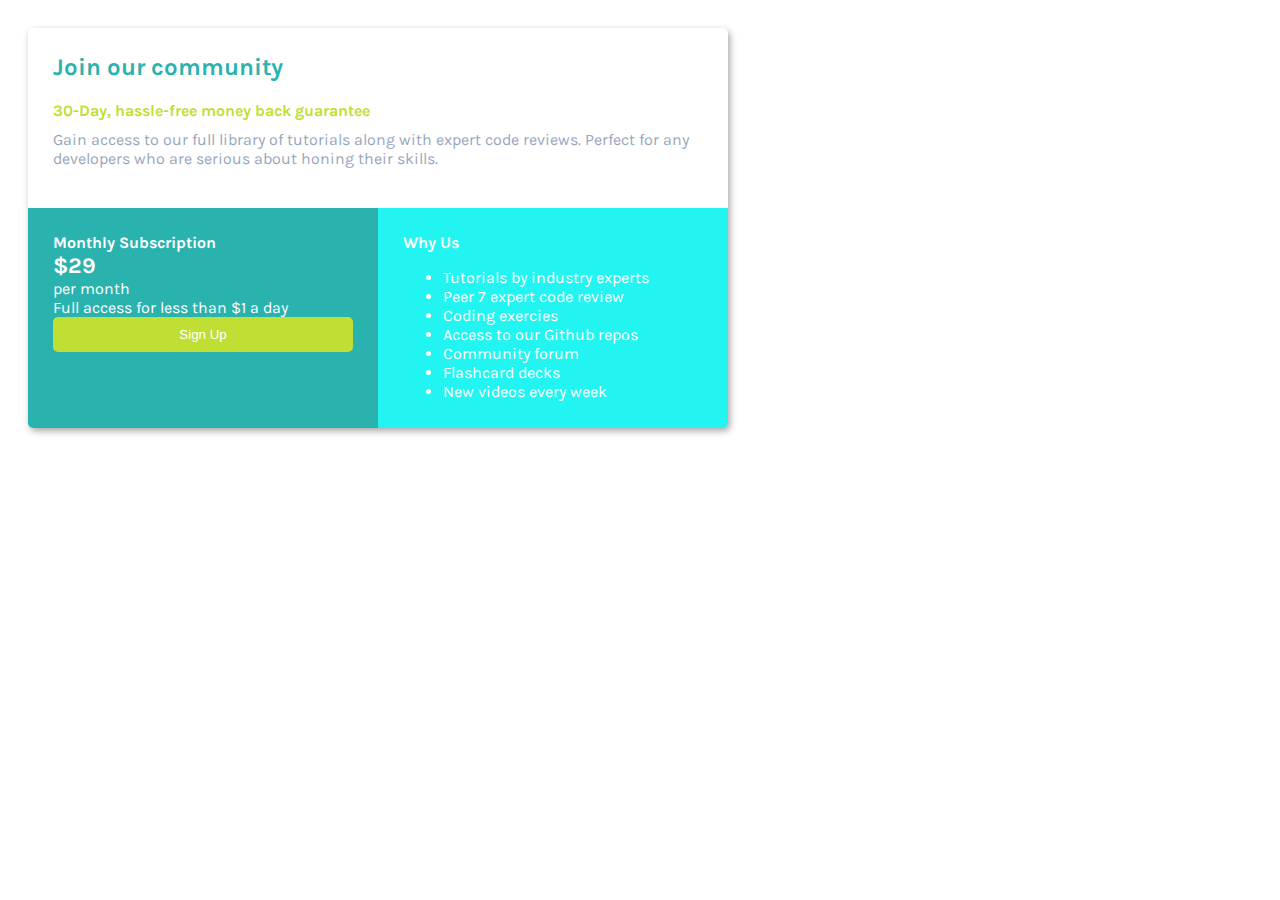
==== Practice 2/index.html @ 59242b1e "it looks good so far, just need to complete bottom sections" ====
<!DOCTYPE html>
<html lang="en">
  <head>
    <meta charset="UTF-8" />
    <meta name="viewport" content="width=device-width, initial-scale=1.0" />
    <title>Card Work</title>
    <link rel="stylesheet" href="./style.css" />
    <link rel="preconnect" href="https://fonts.googleapis.com">
    <link rel="preconnect" href="https://fonts.gstatic.com" crossorigin>
    <link href="https://fonts.googleapis.com/css2?family=Karla:wght@400;700&family=Space+Mono&display=swap" rel="stylesheet">

  </head>
  <body>
    <div id="card">
      <!-- Top section of card -->
      <div id="top-section">
        <h2>Join our community</h2>
        <h4>30-Day, hassle-free money back guarantee</h4>
        <p>
          Gain access to our full library of tutorials along with expert code
          reviews. Perfect for any developers who are serious about honing their
          skills.
        </p>
      </div>
      <!-- Bottom section of card -->
      <div id="bottom-section">
        <div id="bottom-left">
          <h4>Monthly Subscription</h4>
          <!-- Left side of bottom section that
             include price and description -->
          <div id = "price-description">
            <div id="price">$29</div>
            <div id="per-month">per month</div>
          </div>
          <p>Full access for less than $1 a day</p>
          <button>Sign Up</button>
        </div><!-- Right side of bottom section --><div id="bottom-right">
          <h4>Why Us</h4>
          <ul class="lists">
            <li>Tutorials by industry experts</li>
            <li>Peer 7 expert code review</li>
            <li>Coding exercies</li>
            <li>Access to our Github repos</li>
            <li>Community forum</li>
            <li>Flashcard decks</li>
            <li>New videos every week</li>
          </ul>
        </div>
      </div>
    </div>
  </body>
</html>
---- Practice 2/style.css ----
html {
  box-sizing: border-box;
  font-family: 'Karla', sans-serif;
  font-size: 16px;
}

body {
  
  padding: 20px;
}

h2,
h4,
p {
  margin: 0;
}

*,
*:before,
*:after {
  box-sizing: inherit;
}

#card {
  width: 700px;
  height: 400px;
  box-shadow: 2px 3px 7px 0px rgba(0, 0, 0, 0.35);
  border-radius: 5px;
  overflow: hidden;
}

/* #top-section,
#bottom-section {
  height: 50%;
  width: 100%;
} */

#top-section {
  height: 45%;
  width: 100%;
  padding: 25px;
}

#bottom-section {
  width: 100%;
  height: 55%;
  color: white;
}

#bottom-left,
#bottom-right {
  height: 100%;
  width: 50%;
  padding: 25px;
}

#bottom-left {
  display: inline-block;
  justify-content: center;
  background-color: rgb(42, 178, 175);
  vertical-align: top;
}

#bottom-right {
  background-color: rgb(34, 245, 241);
  vertical-align: top;
  display: inline-block;
}

#top-section h2 {
  color: rgb(42, 178, 175);
  margin-bottom: 20px;
}

#top-section h4 {
  color: rgb(192, 223, 52);
  margin-bottom: 10px;
}

#top-section p {
  color: rgb(152, 166, 189);
}

button{
  color: white;
  background-color: rgb(192, 223, 52);
  border: none;
  padding: 10px;
  width: 100%;
  border-radius: 5px;
}

#price {
  font-size: 1.4rem;
  font-weight: 700;
}
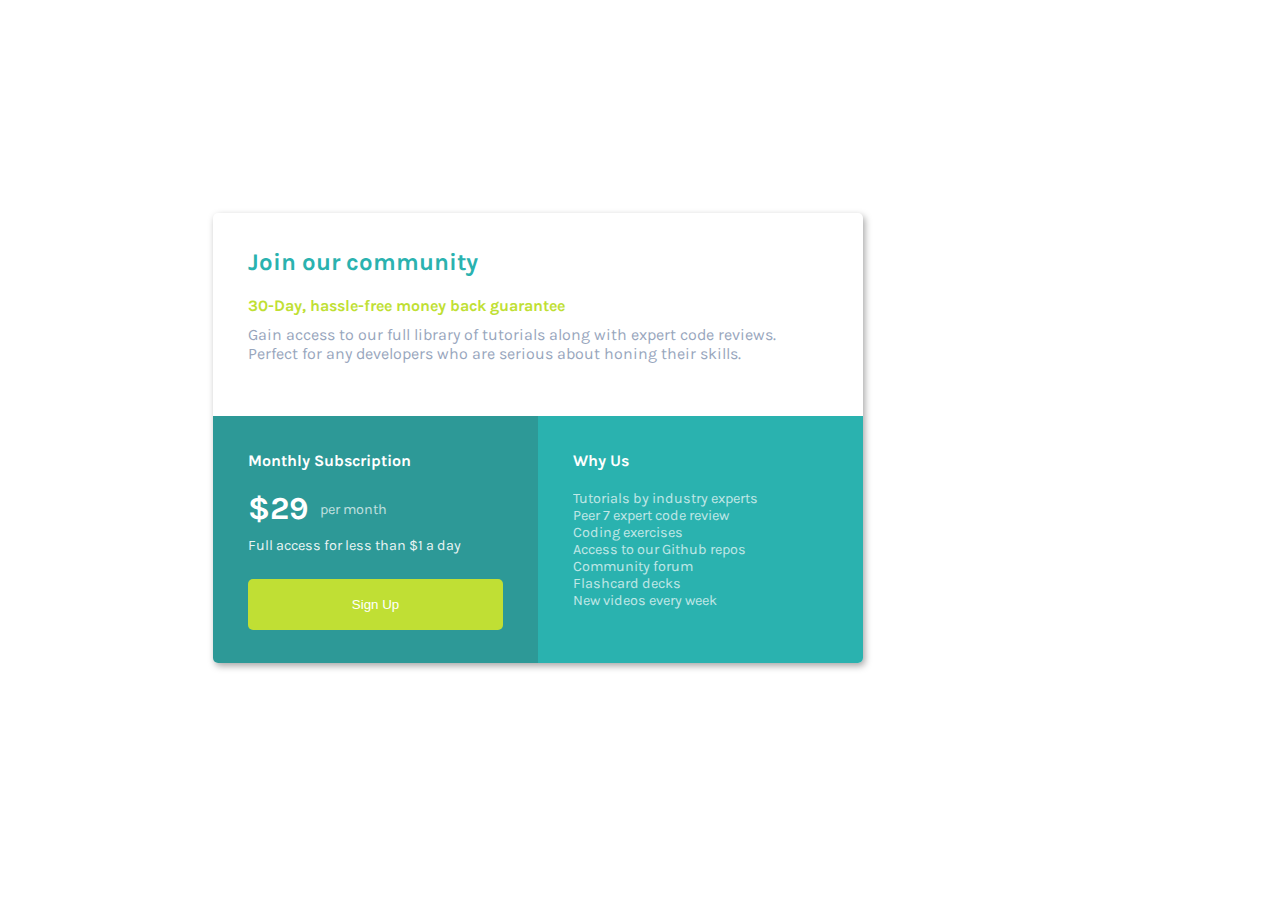
==== commit 6b3eede2: "This is current final work" ====
--- a/Practice 2/index.html
+++ b/Practice 2/index.html
@@ -5,10 +5,11 @@
     <meta name="viewport" content="width=device-width, initial-scale=1.0" />
     <title>Card Work</title>
     <link rel="stylesheet" href="./style.css" />
-    <link rel="preconnect" href="https://fonts.googleapis.com">
-    <link rel="preconnect" href="https://fonts.gstatic.com" crossorigin>
-    <link href="https://fonts.googleapis.com/css2?family=Karla:wght@400;700&family=Space+Mono&display=swap" rel="stylesheet">
-
+    <link rel="preconnect" href="https://fonts.googleapis.com" />
+    <link rel="preconnect" href="https://fonts.gstatic.com" crossorigin />
+    <link
+      href="https://fonts.googleapis.com/css2?family=Karla:wght@400;700&family=Space+Mono&display=swap"
+      rel="stylesheet" />
   </head>
   <body>
     <div id="card">
@@ -28,18 +29,18 @@
           <h4>Monthly Subscription</h4>
           <!-- Left side of bottom section that
              include price and description -->
-          <div id = "price-description">
+          <div id="price-description">
             <div id="price">$29</div>
             <div id="per-month">per month</div>
           </div>
           <p>Full access for less than $1 a day</p>
-          <button>Sign Up</button>
+          <button id="btn">Sign Up</button>
         </div><!-- Right side of bottom section --><div id="bottom-right">
           <h4>Why Us</h4>
           <ul class="lists">
             <li>Tutorials by industry experts</li>
             <li>Peer 7 expert code review</li>
-            <li>Coding exercies</li>
+            <li>Coding exercises</li>
             <li>Access to our Github repos</li>
             <li>Community forum</li>
             <li>Flashcard decks</li>
@@ -48,5 +49,6 @@
         </div>
       </div>
     </div>
+    <script src="./script.js"></script>
   </body>
 </html>
--- a/Practice 2/style.css
+++ b/Practice 2/style.css
@@ -1,12 +1,11 @@
 html {
   box-sizing: border-box;
-  font-family: 'Karla', sans-serif;
+  font-family: "Karla", sans-serif;
   font-size: 16px;
 }
 
 body {
-  
-  padding: 20px;
+  padding: 205px;
 }
 
 h2,
@@ -22,8 +21,8 @@
 }
 
 #card {
-  width: 700px;
-  height: 400px;
+  width: 650px;
+  height: 450px;
   box-shadow: 2px 3px 7px 0px rgba(0, 0, 0, 0.35);
   border-radius: 5px;
   overflow: hidden;
@@ -38,7 +37,7 @@
 #top-section {
   height: 45%;
   width: 100%;
-  padding: 25px;
+  padding: 35px;
 }
 
 #bottom-section {
@@ -51,18 +50,18 @@
 #bottom-right {
   height: 100%;
   width: 50%;
-  padding: 25px;
+  padding: 35px;
 }
 
 #bottom-left {
   display: inline-block;
   justify-content: center;
-  background-color: rgb(42, 178, 175);
+  background-color: rgb(45, 153, 151);
   vertical-align: top;
 }
 
 #bottom-right {
-  background-color: rgb(34, 245, 241);
+  background-color: rgb(42, 178, 175);
   vertical-align: top;
   display: inline-block;
 }
@@ -81,16 +80,67 @@
   color: rgb(152, 166, 189);
 }
 
-button{
+button {
   color: white;
   background-color: rgb(192, 223, 52);
   border: none;
-  padding: 10px;
+  padding: 18px;
   width: 100%;
   border-radius: 5px;
 }
 
+button:hover {
+  cursor: pointer;
+  background-color: rgb(208, 255, 0);
+  transform: scale(1.01);
+}
+
+#per-month, #price{
+  display: inline-block;
+}
+
 #price {
-  font-size: 1.4rem;
+  font-size: 2rem;
   font-weight: 700;
 }
+
+#bottom-left h4 {
+  margin-bottom: 20px;
+}
+
+#bottom-left p {
+  font-size: 0.9rem;
+  margin-bottom: 25px;
+  opacity: 0.9;
+}
+
+#per-month{
+  position: relative;
+  top: -5px;
+  font-size: 0.9rem;
+  opacity: 0.7;
+  margin-left: 7px;
+}
+
+#price-description {
+  margin-bottom: 10px;
+
+}
+
+ul {
+  padding: 0%;
+  list-style: none;
+  font-size: 0.9rem;
+  opacity: 0.7;
+}
+
+#bottom-right h4 {
+  margin-bottom: 20px;
+}
+
+#bottom-right ul{
+  margin-top: 20px;
+}
+
+
+
